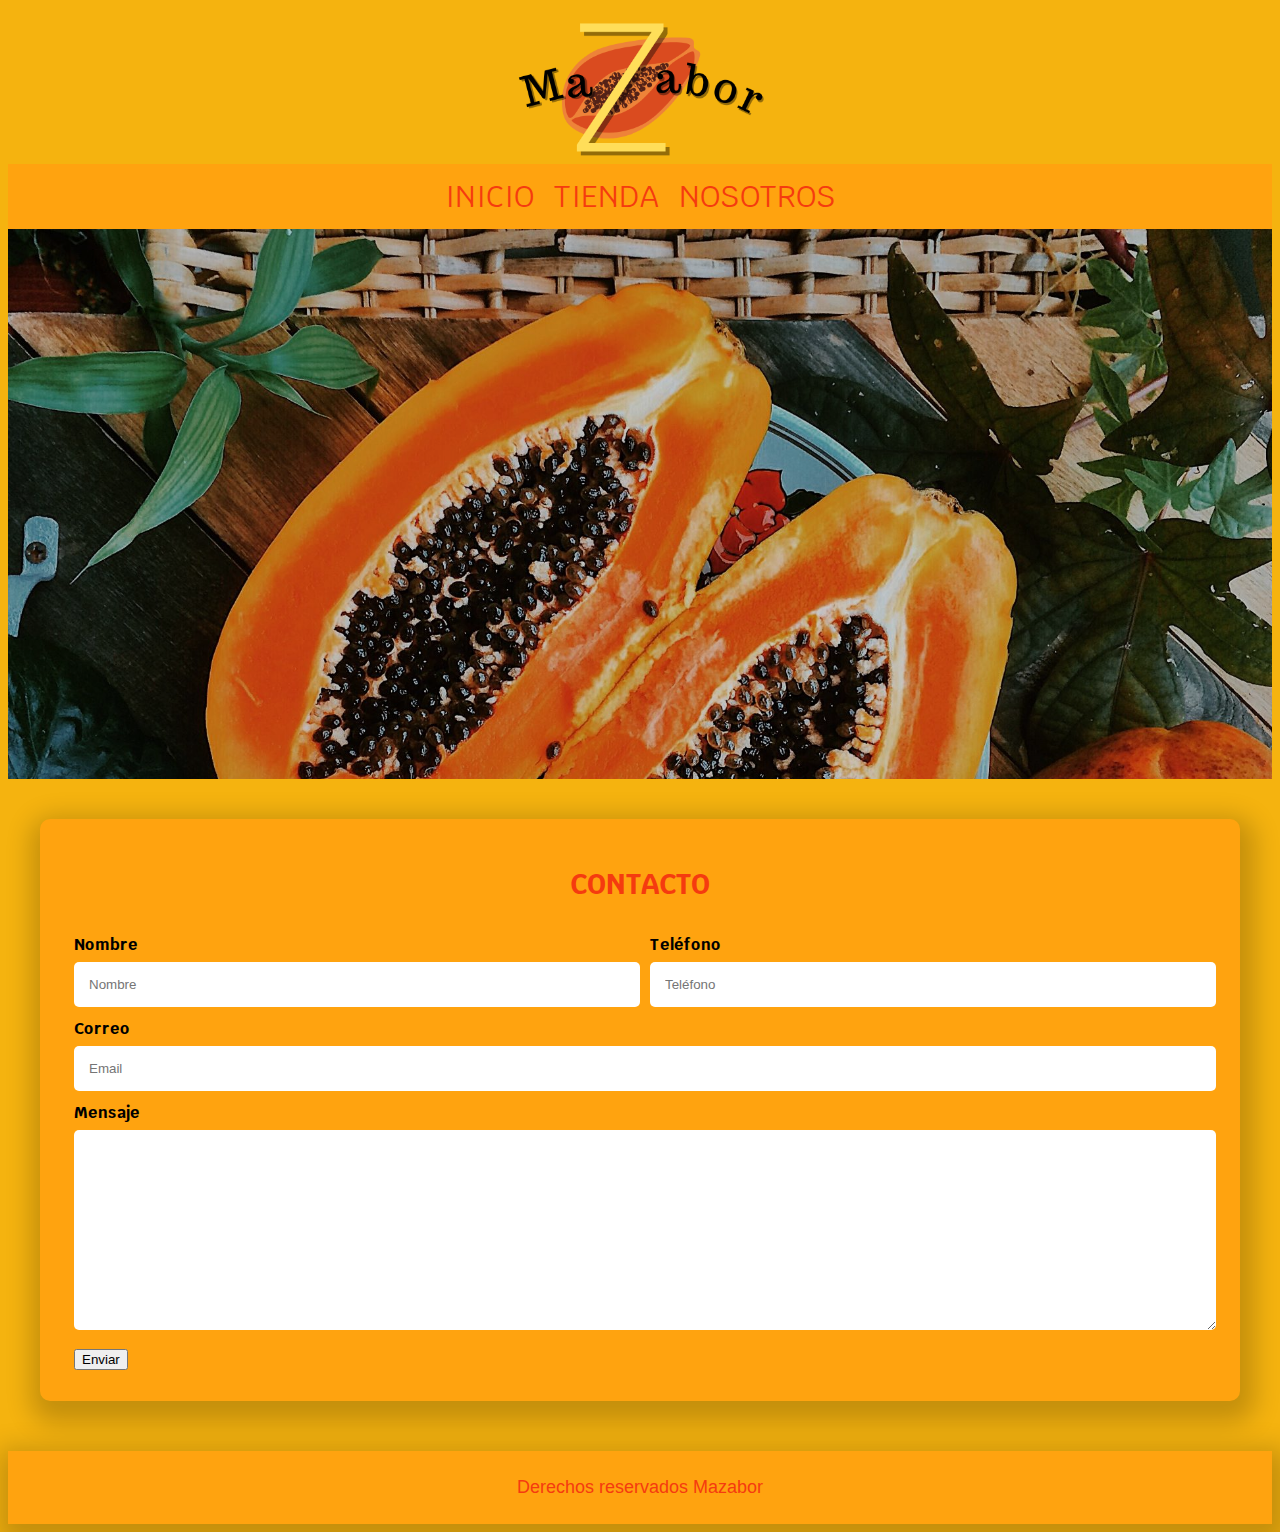
==== index.html @ 855045dd "primer avance" ====
<!DOCTYPE html>
<html lang="en">
<head>
    <meta charset="UTF-8">
    <meta http-equiv="X-UA-Compatible" content="IE=edge">
    <meta name="viewport" content="width=device-width, initial-scale=1.0">

    <!--Letras-->
    <link rel="preconnect" href="https://fonts.googleapis.com">
    <link rel="preconnect" href="https://fonts.gstatic.com" crossorigin>
    <link href="https://fonts.googleapis.com/css2?family=Krub:ital,wght@0,700;1,400&display=swap" rel="stylesheet">

    <link rel="preconnect" href="https://fonts.googleapis.com">
    <link rel="preconnect" href="https://fonts.gstatic.com" crossorigin>
    <link href="https://fonts.googleapis.com/css2?family=Krub:ital,wght@0,700;1,400&display=swap" rel="stylesheet">

    <!--Normalize-->
    <link rel="stylesheet" href="css/normalize.css">

    <!--Google Fonts tipo de letra-->
    <link rel="preconnect" href="https://fonts.googleapis.com">
    <link rel="preconnect" href="https://fonts.gstatic.com" crossorigin>
    <link href="https://fonts.googleapis.com/css2?family=Krub:ital,wght@0,700;1,400&display=swap" rel="stylesheet">

    <!--Hoja de estilo-->
    <link rel="stylesheet" href="CSS/styles.css">
    
    <title>Mazabor</title>
</head>
<body>

    <header>
        <img class="header__logo" src="img/LogoMazabor2.png" alt="logo">
    </header>

    <nav class="navegacion">
        <a class="navegacion__enlace navegacion__enlace--resaltar" href="index.html">INICIO</a>
        <a class="navegacion__enlace navegacion__enlace--resaltar" href="index.html">TIENDA</a>
        <a class="navegacion__enlace navegacion__enlace--resaltar" href="nosotros.html">NOSOTROS</a>
    </nav>

    <section class="portada">
        <div class="portada_degradado"></div>
    </section>

    <section class ="contenedor sombra">
        <h2 >CONTACTO</h2>
        <form class="formulario">
            <fieldset>
                
                <div class="contenedor-campos">
                    <div class="campo">
                        <label>Nombre</label>
                        <input  class="text-input" type="text" placeholder="Nombre">
                    </div>
                    
                    <div class="campo">
                        <label>Teléfono</label>
                        <input  class="text-input" type="tel" placeholder="Teléfono">
                    </div>

                    <div class="campo">
                        <label>Correo</label>
                        <input  class="text-input" type="email" placeholder="Email">
                    </div>

                    <div class="campo">
                        <label>Mensaje</label>
                        <textarea class="text-input"></textarea>
                    </div>
                </div>

                <div class="flex alinear-derecha">
                    <input class="boton w-100" type="submit"  value="Enviar">
                </div><!--Contenedor-campos-->
            </fieldset>
        </form>
    </section>

    <footer class="footer sombra">
        <p>Derechos reservados Mazabor</p> 
    </footer>
    
</body>
</html>
---- CSS/styles.css ----
:root{
    /*Fuente principal*/
    --fuentePrincipal:  'Krub', sans-serif;
    --Primario: #F5B30F;
    --PrimarioSecundario: #FFA30F;
    --PrimariOscuro: #E87E1A;
    --PrimarioTerciario: #FF600F;
    --PrimarioTerciariOscuero: #F53B0F;
    --blanco: #FFF;
    --negro: #000;
}
html{
    font-size: 62.5%;
    box-sizing: border-box;/*Hack para Box Model*/
    scroll-snap-type: y mandatory;
}
*,*:before, *::after{
    box-sizing: inherit;
}
body{
    font-size: 1.6rem; /*1rem = 10px*/
    line-height: 1.5;
    background-color: var(--Primario);
   
}
/*Tipografia*/
h1{
    font-size: 3.8rem;
}
h2{
    font-size: 2.8rem;
}
h3{
    font-size: 1.8rem;
}
h1,h2,h3{
    text-align: center;
    font-family: var(--fuentePrincipal);
    color: var(--PrimarioTerciariOscuero);
}
img{
    max-width: 100%;
}
a{
    text-decoration: none;
}
.sombra{
    -webkit-box-shadow: 3px 10px 26px 12px rgba(0,0,0,0.2);
    -moz-box-shadow: 3px 10px 26px 12px rgba(0,0,0,0.2);
    box-shadow: 3px 10px 26px 12px rgba(0,0,0,0.2);
}
footer{
    background-color: var(--PrimarioSecundario);
    padding: .5rem 0;
    margin-top: 5rem;
    display: flex;
    justify-content:center;
}
p{
    font-size: 1.8rem;
    font-family: Arial, Helvetica, sans-serif;
    color: var(--PrimarioTerciariOscuero);
}

/*Header*/
header{
    display: flex;
    justify-content:center;
}
.header__logo{
    max-width: 40%;
}
@media (min-width: 768px){
    .header__logo{
        max-width: 20%;
    }
}
.navegacion{
    background-color: var(--PrimarioSecundario);
    padding: 1rem 0;
    display: flex; 
    justify-content: center;  
}
.navegacion__enlace{
    font-family: var(--fuentePrincipal);
    font-size: 2.2rem;
    color: var(--PrimarioTerciariOscuero);
    margin-right: 2rem;
}
@media (min-width: 768px){
    .navegacion__enlace{
        font-size: 3rem;
    }
}
.navegacion__enlace:last-of-type{
    margin-right: 0;
}
.navegacion__enlace:hover{
    color: var(--blanco);
}

/*Portada*/
.portada{
    background-image: url(../img/papaya1.jpg);
    background-repeat: no-repeat;
    position: relative;
    height: 450px;
    margin-bottom: 4rem;
    background-size: cover;
}
@media (min-width: 768px){
     .portada{
        height: 550px;
     }
}
.portada_degradado{
    background-color: rgba(0,0,0, .2);
    width: 100%;
    height: 100%;
}

.contenedor{
    background-color: var(--PrimarioSecundario);
    border-radius: 1rem;
    width: min(120rem, 100%);
    margin: 0 auto;
    padding: 2rem;
}


/*Contacto*/
.formulario fieldset{
    border: none;
}
.campo{
    margin-bottom: 1rem;
}
@media (min-width: 768px){
    .contenedor-campos{
        display: grid;
        grid-template-columns: 50% 50%;
        column-gap: 1rem;
    }
    .campo:nth-child(3),
    .campo:nth-child(4){
        grid-column: 1/3;
    }
}
.text-input{
    width: 100%;
    border: none;
    padding: 1.5rem;
    border-radius: .5rem;
}
.campo textarea{
    height: 20rem;
}
.contenedor label{
    font-family: var(--fuentePrincipal);
    color: var(--negro);
    font-weight: bold;
    margin-bottom: .5rem;
    display: block;
}
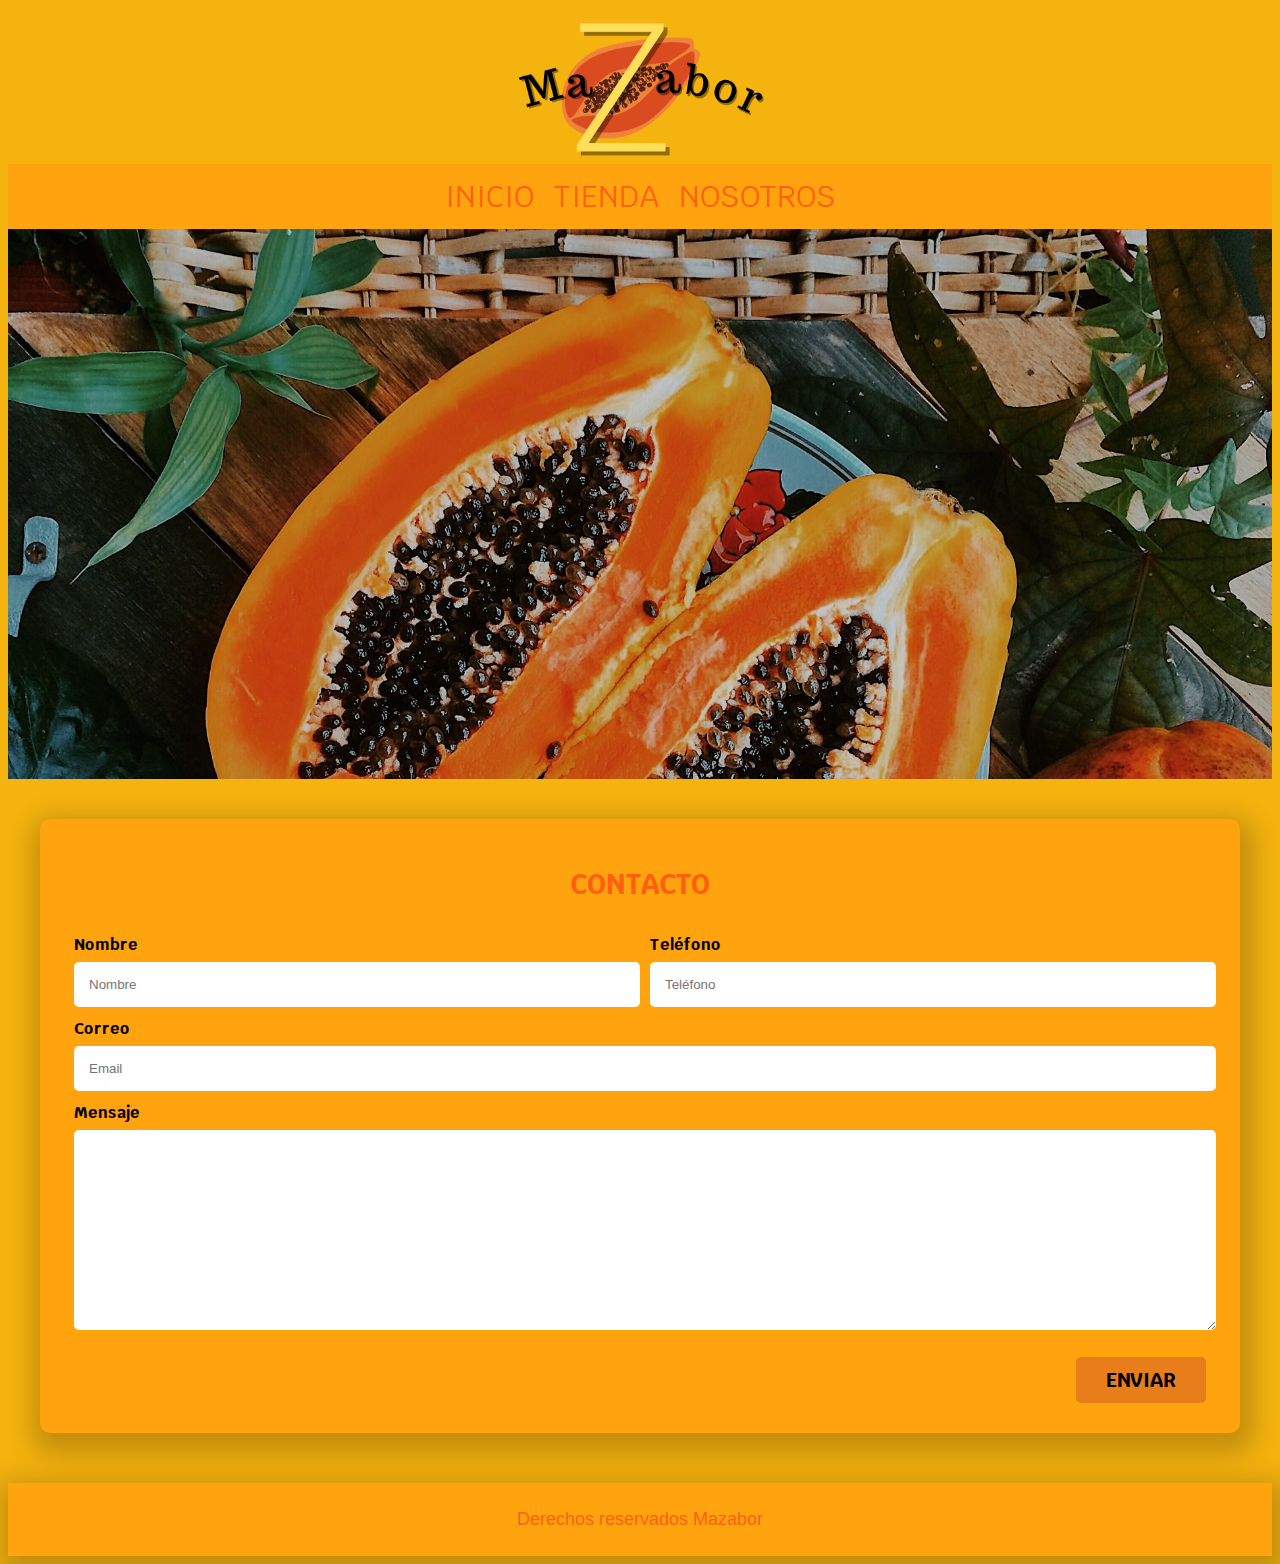
==== commit f3e5f6ec: "nuevas paginas" ====
--- a/index.html
+++ b/index.html
@@ -10,17 +10,8 @@
     <link rel="preconnect" href="https://fonts.gstatic.com" crossorigin>
     <link href="https://fonts.googleapis.com/css2?family=Krub:ital,wght@0,700;1,400&display=swap" rel="stylesheet">
 
-    <link rel="preconnect" href="https://fonts.googleapis.com">
-    <link rel="preconnect" href="https://fonts.gstatic.com" crossorigin>
-    <link href="https://fonts.googleapis.com/css2?family=Krub:ital,wght@0,700;1,400&display=swap" rel="stylesheet">
-
     <!--Normalize-->
     <link rel="stylesheet" href="css/normalize.css">
-
-    <!--Google Fonts tipo de letra-->
-    <link rel="preconnect" href="https://fonts.googleapis.com">
-    <link rel="preconnect" href="https://fonts.gstatic.com" crossorigin>
-    <link href="https://fonts.googleapis.com/css2?family=Krub:ital,wght@0,700;1,400&display=swap" rel="stylesheet">
 
     <!--Hoja de estilo-->
     <link rel="stylesheet" href="CSS/styles.css">
@@ -35,7 +26,7 @@
 
     <nav class="navegacion">
         <a class="navegacion__enlace navegacion__enlace--resaltar" href="index.html">INICIO</a>
-        <a class="navegacion__enlace navegacion__enlace--resaltar" href="index.html">TIENDA</a>
+        <a class="navegacion__enlace navegacion__enlace--resaltar" href="tienda.html">TIENDA</a>
         <a class="navegacion__enlace navegacion__enlace--resaltar" href="nosotros.html">NOSOTROS</a>
     </nav>
 
--- a/CSS/styles.css
+++ b/CSS/styles.css
@@ -5,7 +5,6 @@
     --PrimarioSecundario: #FFA30F;
     --PrimariOscuro: #E87E1A;
     --PrimarioTerciario: #FF600F;
-    --PrimarioTerciariOscuero: #F53B0F;
     --blanco: #FFF;
     --negro: #000;
 }
@@ -36,7 +35,7 @@
 h1,h2,h3{
     text-align: center;
     font-family: var(--fuentePrincipal);
-    color: var(--PrimarioTerciariOscuero);
+    color: var(--PrimarioTerciario);
 }
 img{
     max-width: 100%;
@@ -59,7 +58,7 @@
 p{
     font-size: 1.8rem;
     font-family: Arial, Helvetica, sans-serif;
-    color: var(--PrimarioTerciariOscuero);
+    color: var(--PrimarioTerciario);
 }
 
 /*Header*/
@@ -84,7 +83,7 @@
 .navegacion__enlace{
     font-family: var(--fuentePrincipal);
     font-size: 2.2rem;
-    color: var(--PrimarioTerciariOscuero);
+    color: var(--PrimarioTerciario);
     margin-right: 2rem;
 }
 @media (min-width: 768px){
@@ -161,4 +160,56 @@
     font-weight: bold;
     margin-bottom: .5rem;
     display: block;
+}
+
+.boton{
+    background-color: var(--PrimariOscuro);
+    color: var(--negro);
+    font-family: var(--fuentePrincipal);
+    padding: 1rem 3rem 1rem 3rem;
+    margin-top: 1rem;
+    font-size: 2rem;
+    text-decoration: none;
+    text-transform: uppercase;
+    font-weight: bold;
+    border-radius: .5rem;
+    width: 70%;
+    text-align: center;
+    border: none;
+}
+.boton:hover{
+    cursor: pointer;
+}
+.w-100{
+    width: 100%;
+}
+@media (min-width: 768px){
+    .w-100{
+       width: auto;
+    }
+}
+.flex{
+    display: flex;
+}
+.alinear-derecha{
+    justify-content: flex-end;
+}
+.division{
+    display: grid;
+    margin: 2rem;
+    margin-top: 1rem;
+}
+.division-texto{
+    color: var(--negro);
+}
+@media (min-width: 768px){
+    .division{
+        grid-template-columns: repeat(2, 1fr);
+        column-gap: 3rem;
+        margin: 5rem;
+        margin-top: 5rem;
+    } 
+    .division-vision{
+        grid-column: 1/3;
+    }
 }